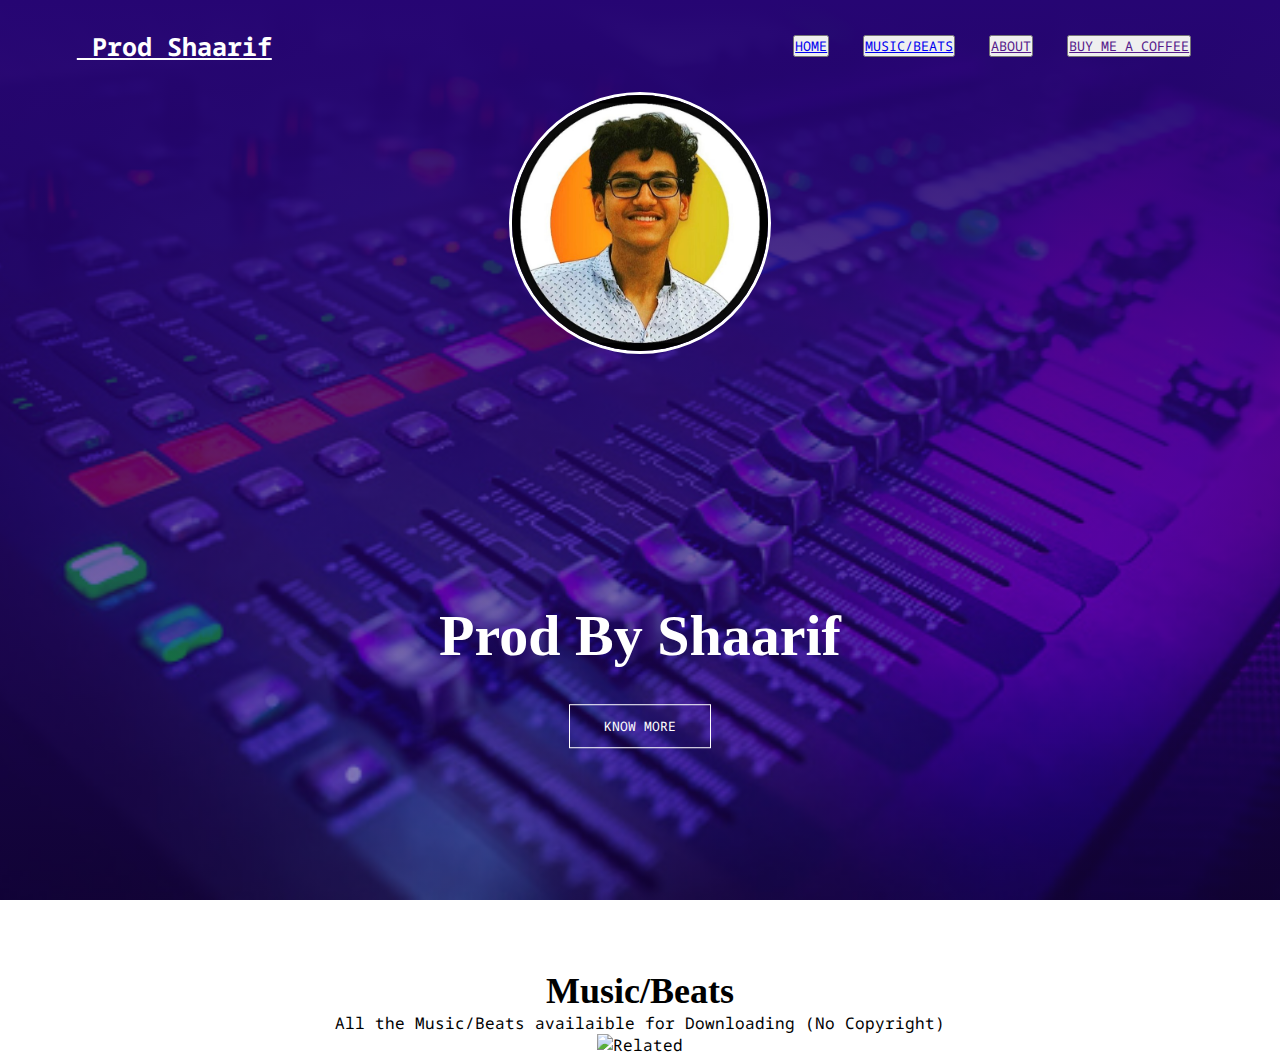
==== index.html @ e490ca95 "Rename shaarif.html to index.html" ====
<!DOCTYPE html>
<html lang="en">
<head>
  <head>
  <link rel="stylesheet" href="styles.css">
  <link rel="preconnect" href="https://fonts.googleapis.com">
  <link rel="preconnect" href="https://fonts.gstatic.com" crossorigin>
  <link href="https://fonts.googleapis.com/css2?family=Noto+Sans+Mono:wght@100;200;300;400;500;600&display=swap" rel="stylesheet">
  <link rel="stylesheet" type="text/css" href="https://cdnjs.cloudflare.com/ajax/libs/font-awesome/6.2.0/css/all.min.css">
  </head>
    <meta charset="UTF-8">
    <meta name="viewport" content="width=device-width, initial-scale=1.">
    <meta name="viewport" content="width=device-width, initial-scale=1.0">
    <script src="https://cdn.tailwindcss.com"></script>
    <title>Prod Shaarif   |Free Beats - No Copyright|</title>
    <link class="favicon" rel="icon" type="image/x-icon" href="images/img.jpg"  />
</head>
</html>
<html class="dark">
<body>
  <div class="bg-white dark:bg-black">
  </div>
</body>
</html>
<body>
  <section class="header">
   <nav>
    <a href="shaarif.html" class="home1">&nbspProd Shaarif </a>
    <div class="nav-links" id="navLinks"> 
      
      <i class="fa-solid fa-xmark" onclick="hideMenu()"></i>
      <ul>
        <li><button><a href="shaarif.html">HOME</a></button></li>
        <li><button><a href=#music>MUSIC/BEATS</a></button></li>
        <li><button><a href="">ABOUT</a></button></li>
        <li><button><a href="">BUY ME A COFFEE</a></button></li>
      </ul>
    </div>
    <i class="fa-solid fa-bars" onclick="showMenu()"></i>
   </nav>
   <div  class="logo"><img src="images/img.jpg" alt="logo">
</div>
<div class="text-box">
  <h1>Prod By Shaarif</h1>
  <a href="" class="h-button">KNOW MORE</a>
  <div class="progress-bar"></div>


</div>
</section>

<!---------MUSIC?BEATS -------->
<section class="beats" id="music">
  <h2>Music/Beats</h2>
  <p>All the Music/Beats availaible for Downloading (No Copyright)</p>
  <a class="text-gray-400 bg-white body-font"></a>
  <div class="container mx-auto flex px-5 py-24 items-center justify-center flex-col">
    <img class="lg:w-2/6 md:w-3/6 w-4/6 mb-10 object-cover object-center rounded" alt="Related" src="https://source.unsplash.com/720x600/?music,producer">
  </div>
</section>










<!---------Java Scrips For menu box ------->
  <script>

    var navLinks = document.getElementById("navLinks");
    function showMenu(){
      navLinks.style.right ="0";
    }
    function hideMenu(){
      navLinks.style.right ="-200px";
    } 
    $('.navbar-toggle').on('click',function() {
    $('.main-nav').toggleClass('open');
});

  </script>

</body>
</html>
---- styles.css ----
*{
 margin: 0;
 padding: 0;
 font-family: 'Noto Sans Mono', monospace;
}
.header{
  min-height: 100vh;
  width: 100% ;
  background-image: linear-gradient(rgba(38, 5, 115, 850),rgba(38, 5, 115, 0.436)),url(images/background.jpg);
  background-position: center;
  background-size: cover;
  position: relative;
}
nav{
  display: flex;
  padding: 2% 6% ;
  justify-content: space-between;
  align-items: center;
}


.home1{
  font-size: 25px;
  font-weight: bold;
}
*{
  margin: 0;
  padding: 0;
  font-family: 'Noto Sans Mono', monospace;
 }
 
 .header{
   min-height: 100vh;
   width: 100% ;
   background-image: linear-gradient(rgba(38, 5, 115, 850),rgba(38, 5, 115, 0.436)),url(images/background.jpg);
   background-position: center;
   background-size: cover;
   position: relative;
 }
 nav{
   display: flex;
   padding: 2% 6% ;
   justify-content: space-between;
   align-items: center;
 }
 nav img{
   width: 150px ;
 }
 .home1{
   font-size: 25px;
   font-weight: bold;
 }
 .home1{
   color: white;
   transition :transform 0.2s; 
 } 
 .home1:hover{
   color: #fff;
   text-shadow:
       0 0 5px rgb(0, 0, 0),
       0 0 5px rgb(0, 0, 0),
       0 0 5px rgb(38, 5, 115, 850),
       0 0 5px rgb(38, 5, 115, 850),
       0 0 5px rgb(38, 5, 115, 850),
       0 0 5px rgb(38, 5, 115, 850),
       0 0 5px rgb(38, 5, 115, 850);
 
   transform: scale(1.1);
 }
 .nav-links{
   flex: 1;
   text-align: right;
 }
 .nav-links ul li {
   list-style: none;
   display: inline-block;
   padding: 8px 12px ;
   position: relative;
   color: #fff;
   text-decoration: none;
   font-size: 16px;
 }
 .nav-links ul li::after{
   content: '';
   width: 0%;
   height: 2px;
   background: #f44336;
   display: block;
   margin: auto;
   transition: 0.5s;
 }
 .nav-links ul li:hover::after{
   width: 100%;
 }
 
 .logo img{
   border: 3px solid white;
   border-radius: 50%;
   display: block;
   margin-top: 0cm;
   margin-left: auto;
   margin-right: auto;
   width: 20%;
 }
 .text-box{
   width: 90%;
   position: absolute;
   color: white;
   top: 75%;
   left: 50%;
   transform: translate(-50% , -50%);
   text-align: center;
 }
 .text-box h1{
   color: rgb(255 ,255 ,255 ,255);
   font-size: 58px;
   font-family: 'Passions Conflict', cursive;;
 }
 .h-button{
  top : 78% ;
 }
 
 .h-button {
   margin-top: 3%;
   display: inline-block;
   text-decoration: none;
   color: #fff;
   border: 1px solid #fff;
   padding: 12px 34px ;
   font-size: 13px;
   background: transparent;
   position: relative;
   cursor: pointer;
 }
 .h-button:hover{
   border: 2px solid #f44336;
   background: #f44336;
   transition: 1s;
 
 }
 
 
 nav .fa {
   display: none ;
 }
 nav .fa-solid {
   display: none;
 }
 .logo{
   align-items: center;
   width: 100% ;
 }
 @media(max-width : 700px){ 
   html, body {
     overflow-x: hidden;
   }
   body {
     position: relative
   }

   .logo{
     position : relative ;
     margin-top: 15%;
     width : 300%;
     right : 100% ;
     height : auto ;
   }
   .text-box{
     font-size: 20px;
   }
 
   .nav-links ul li {
     display: block;
   }
   .nav-links{
     position: absolute;
     background: #55026e;
     height: 100vh;
     width: 200px;
     top: 0;
     right: -200px;
     text-align: left;
     z-index: 2;
     transition: 1s;
   }
   nav .fa-solid {
     display: block;
     color: #fff;
     margin: 10px; 
     font-size: 22px;
     cursor: pointer;
   }
   nav-links ul{
     padding: 30px ;
   }
 }
 
 /*-------Music_______*/
 
 .beats{
   width: 80%;
   margin: auto;
   text-align: center;
   padding-top: 70px ;
 }
 
 .beats h2 {
   font-size: 36px;
   font-weight: 600;
   font-family:  'Noto Sans Mono', monospace;
   font-family: 'Passions Conflict', cursive;;
 }
 
 .section beats{
   overflow-y: scroll;
   scroll-behavior: smooth;
 }
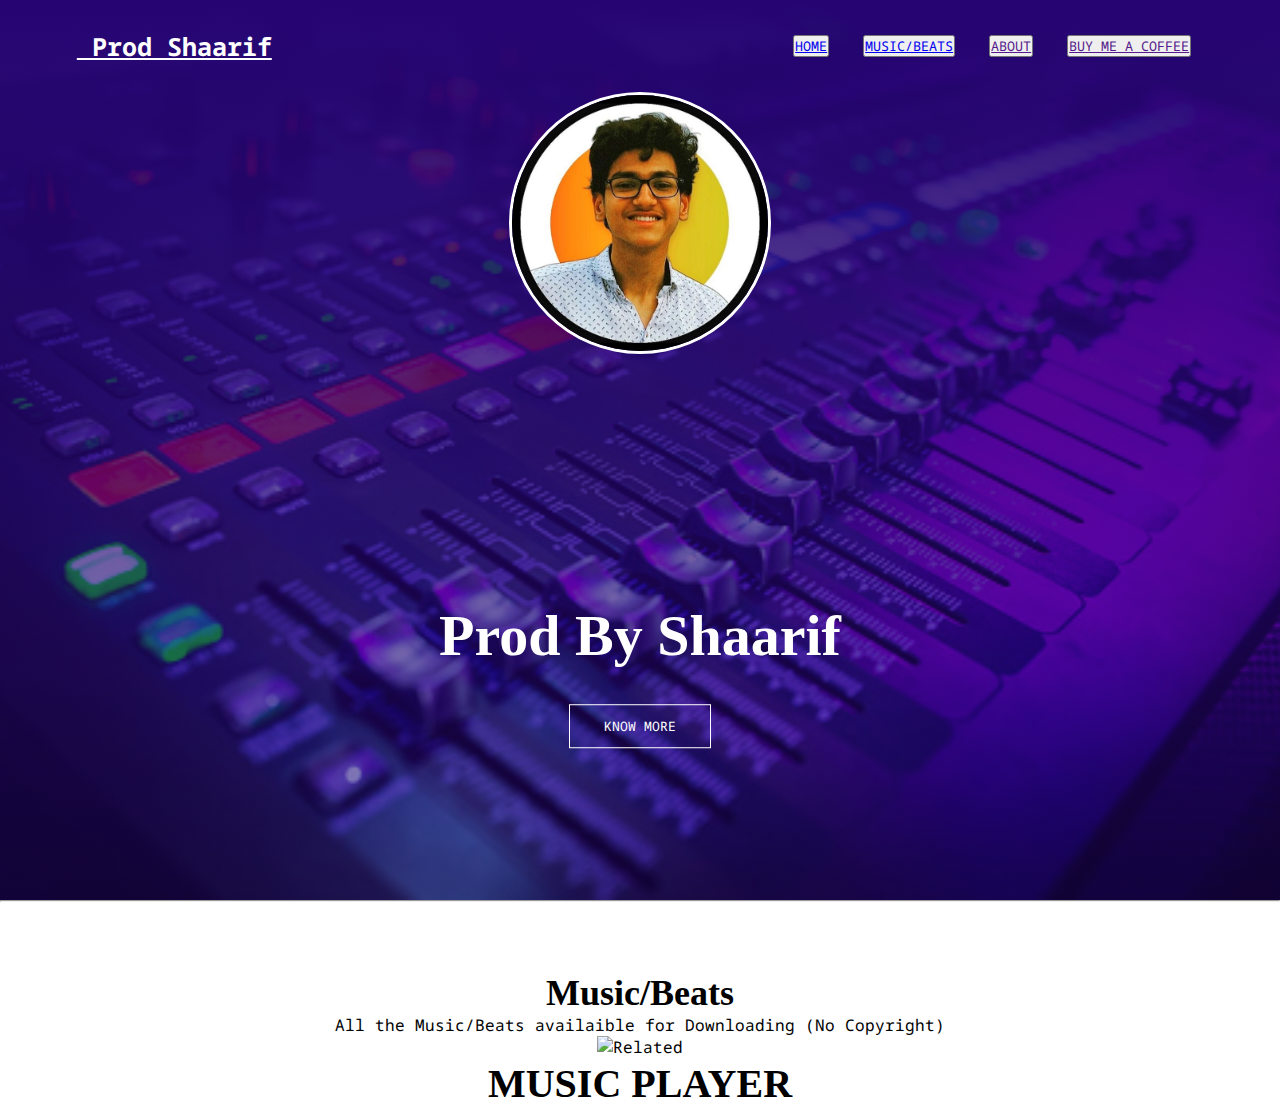
==== commit 7e963af8: "Rename shaarif.html to index.html" ====
--- a/index.html
+++ b/index.html
@@ -24,7 +24,7 @@
 </html>
 <body>
   <section class="header">
-   <nav>
+   <nav id="navbar">
     <a href="shaarif.html" class="home1">&nbspProd Shaarif </a>
     <div class="nav-links" id="navLinks"> 
       
@@ -48,16 +48,19 @@
 
 </div>
 </section>
-
+<hr>
 <!---------MUSIC?BEATS -------->
 <section class="beats" id="music">
   <h2>Music/Beats</h2>
   <p>All the Music/Beats availaible for Downloading (No Copyright)</p>
   <a class="text-gray-400 bg-white body-font"></a>
   <div class="container mx-auto flex px-5 py-24 items-center justify-center flex-col">
-    <img class="lg:w-2/6 md:w-3/6 w-4/6 mb-10 object-cover object-center rounded" alt="Related" src="https://source.unsplash.com/720x600/?music,producer">
+    <img  class="lg:w-2/6 md:w-3/6 w-4/6 mb-10 object-cover object-center rounded" class="randomimg" alt="Related" src="https://source.unsplash.com/720x600/?music,producer">
   </div>
 </section>
+ <section class="player">
+  <h3> MUSIC PLAYER </h3>
+ </section>
 
 
 
@@ -78,11 +81,9 @@
     function hideMenu(){
       navLinks.style.right ="-200px";
     } 
-    $('.navbar-toggle').on('click',function() {
-    $('.main-nav').toggleClass('open');
-});
 
   </script>
 
+
 </body>
 </html>
--- a/styles.css
+++ b/styles.css
@@ -92,6 +92,7 @@
  .nav-links ul li:hover::after{
    width: 100%;
  }
+
  
  .logo img{
    border: 3px solid white;
@@ -208,10 +209,19 @@
    font-size: 36px;
    font-weight: 600;
    font-family:  'Noto Sans Mono', monospace;
-   font-family: 'Passions Conflict', cursive;;
- }
- 
- .section beats{
-   overflow-y: scroll;
-   scroll-behavior: smooth;
- }+   font-family: 'Passions Conflict', cursive;
+ }
+
+.player{
+  width: 80%;
+  margin: auto;
+  text-align: center;
+  padding : 2px;
+  top: 80%;
+}
+.player h3{
+  font-size: 40px;
+  font-weight: 600;
+  font-family:  'Noto Sans Mono', monospace;
+  font-family: 'Passions Conflict', cursive;
+}
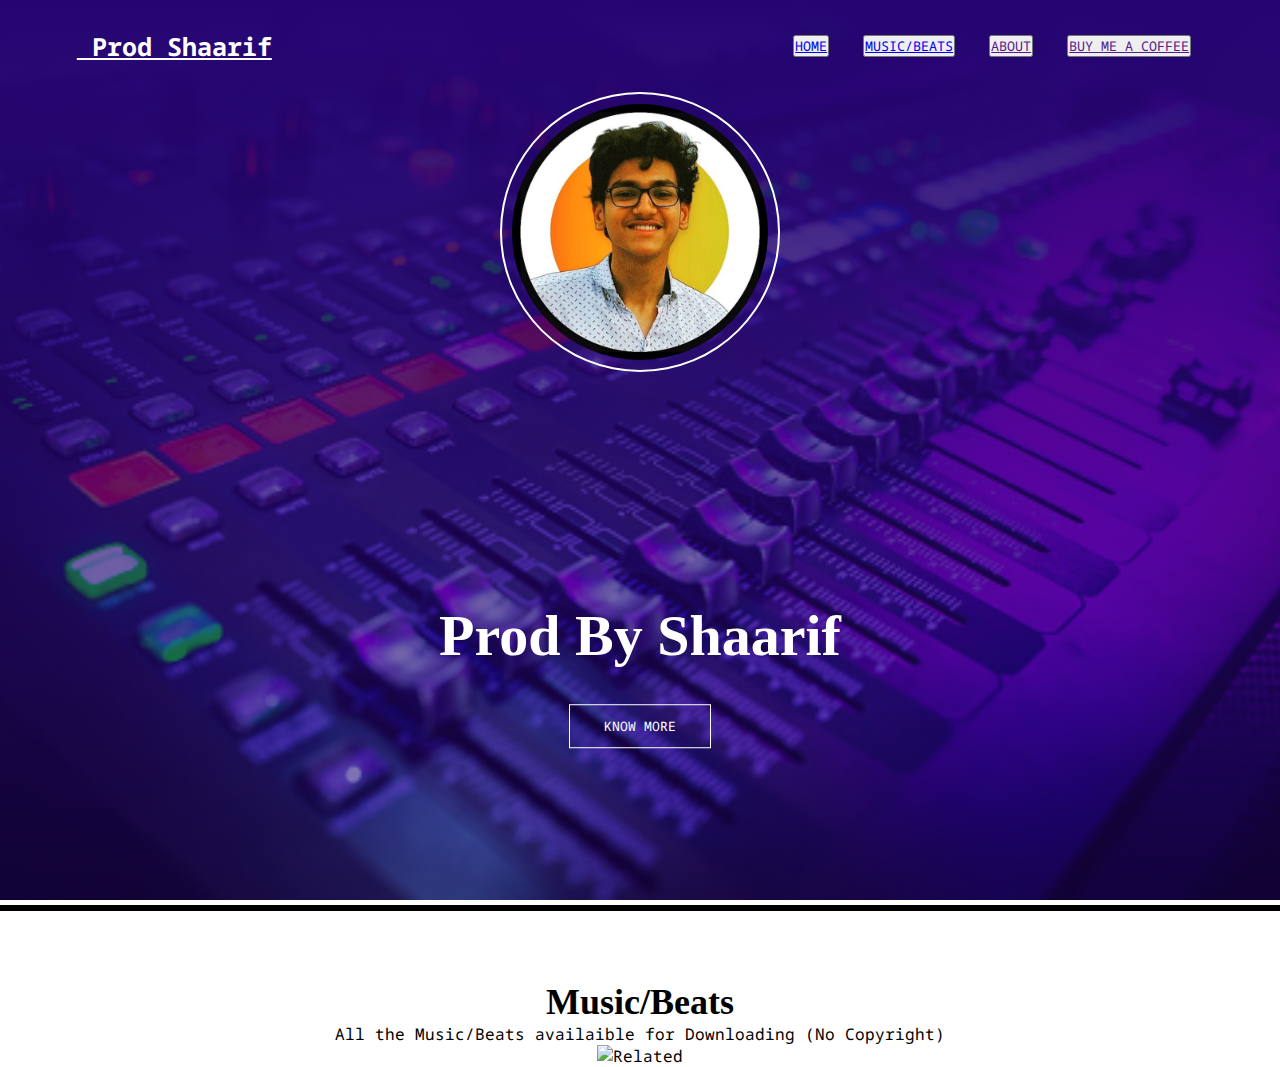
==== commit 54722f59: "Add files via upload" ====
--- a/index.html
+++ b/index.html
@@ -25,12 +25,12 @@
 <body>
   <section class="header">
    <nav id="navbar">
-    <a href="shaarif.html" class="home1">&nbspProd Shaarif </a>
+    <a href="index.html" class="home1">&nbspProd Shaarif </a>
     <div class="nav-links" id="navLinks"> 
       
       <i class="fa-solid fa-xmark" onclick="hideMenu()"></i>
       <ul>
-        <li><button><a href="shaarif.html">HOME</a></button></li>
+        <li><button><a href="index.html">HOME</a></button></li>
         <li><button><a href=#music>MUSIC/BEATS</a></button></li>
         <li><button><a href="">ABOUT</a></button></li>
         <li><button><a href="">BUY ME A COFFEE</a></button></li>
@@ -43,12 +43,17 @@
 <div class="text-box">
   <h1>Prod By Shaarif</h1>
   <a href="" class="h-button">KNOW MORE</a>
-  <div class="progress-bar"></div>
 
 
 </div>
 </section>
-<hr>
+<div class="vl"></div>
+<style>
+  .vl {
+    border-bottom: 6px solid rgb(0, 0, 0);
+    height: 5px;
+  }
+  </style>
 <!---------MUSIC?BEATS -------->
 <section class="beats" id="music">
   <h2>Music/Beats</h2>
@@ -57,10 +62,6 @@
   <div class="container mx-auto flex px-5 py-24 items-center justify-center flex-col">
     <img  class="lg:w-2/6 md:w-3/6 w-4/6 mb-10 object-cover object-center rounded" class="randomimg" alt="Related" src="https://source.unsplash.com/720x600/?music,producer">
   </div>
-</section>
- <section class="player">
-  <h3> MUSIC PLAYER </h3>
- </section>
 
 
 
@@ -86,4 +87,4 @@
 
 
 </body>
-</html>
+</html>--- a/styles.css
+++ b/styles.css
@@ -95,7 +95,7 @@
 
  
  .logo img{
-   border: 3px solid white;
+  border: 2px solid white;
    border-radius: 50%;
    display: block;
    margin-top: 0cm;
@@ -103,6 +103,17 @@
    margin-right: auto;
    width: 20%;
  }
+.logo img{
+  padding: 10px;
+  background:linear-gradient(135deg ,blue  , red 50%  , transparent 50%);
+  background-size: 250%;
+  background-position: 100%,100%;
+  transition: background 0.5s;
+}
+.logo img:hover{
+  background-position: 0%.0%;
+}
+
  .text-box{
    width: 90%;
    position: absolute;
@@ -139,7 +150,7 @@
    transition: 1s;
  
  }
- 
+
  
  nav .fa {
    display: none ;
